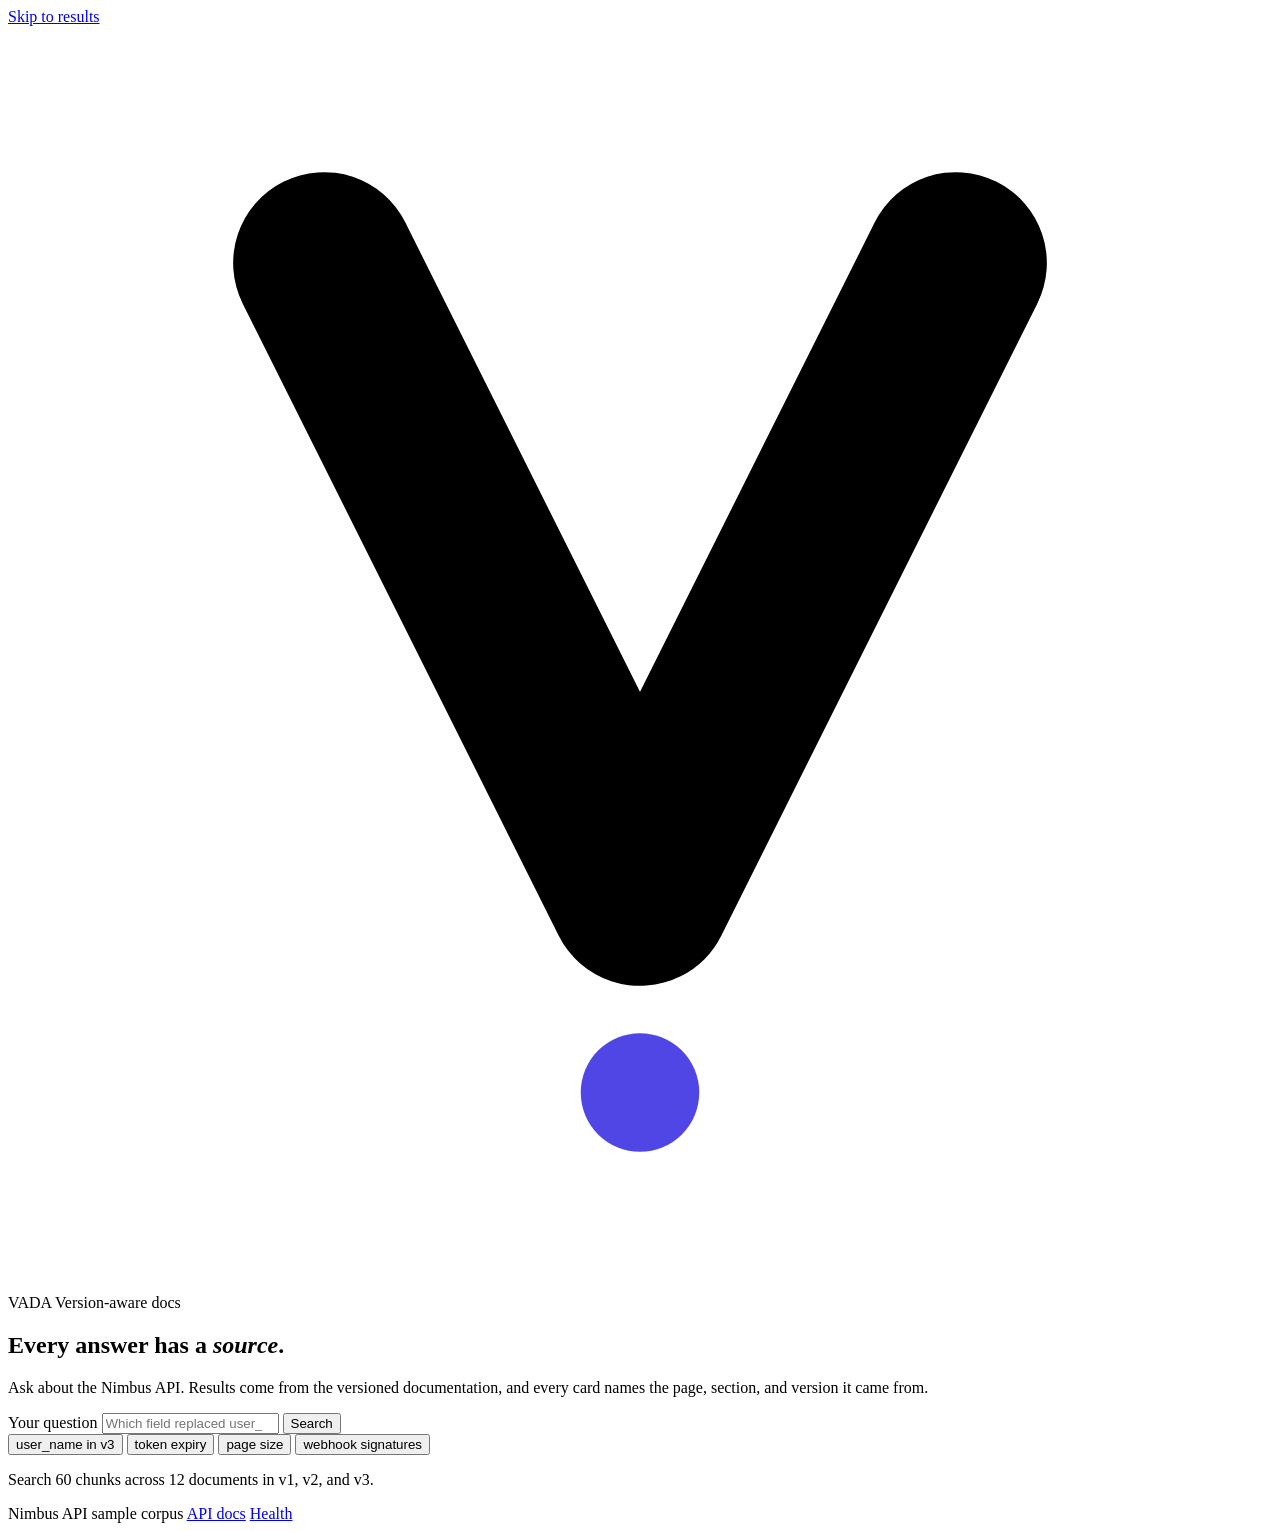
==== app/static/index.html @ cb74900a "feat: add search UI with source cards" ====
<!doctype html>
<html lang="en">
<head>
<meta charset="utf-8">
<meta name="viewport" content="width=device-width, initial-scale=1">
<title>VADA - Every answer has a source</title>
<meta name="description" content="Ask the Nimbus API documentation a question and see the exact versioned page behind every result.">
<link rel="icon" href="data:image/svg+xml,<svg xmlns='http://www.w3.org/2000/svg' viewBox='0 0 64 64'><path d='M16 12 32 44 48 12' fill='none' stroke='%23151518' stroke-width='9.2' stroke-linecap='round' stroke-linejoin='round'/><circle cx='32' cy='54' r='3' fill='%234F46E5'/></svg>">
<link rel="stylesheet" href="/app.css">
</head>
<body>
<a class="skip" href="#results">Skip to results</a>

<header class="masthead">
  <div class="brand">
    <svg class="brand__mark" viewBox="0 0 64 64" aria-hidden="true">
      <path d="M16 12 L32 44 L48 12" fill="none" stroke="currentColor" stroke-width="9.2" stroke-linecap="round" stroke-linejoin="round"/>
      <circle cx="32" cy="54" r="3" fill="#4F46E5"/>
    </svg>
    <span class="brand__name">VADA</span>
    <span class="brand__sub">Version-aware docs</span>
  </div>
  <span class="mode" id="mode" hidden></span>
</header>

<main class="wrap">
  <section class="hero">
    <h1>Every answer has a <em>source</em>.</h1>
    <p class="lede">
      Ask about the Nimbus API. Results come from the versioned documentation,
      and every card names the page, section, and version it came from.
    </p>

    <form id="search-form" class="search" role="search">
      <label class="sr-only" for="query">Your question</label>
      <input
        id="query"
        name="query"
        type="search"
        placeholder="Which field replaced user_name in v3?"
        autocomplete="off"
        spellcheck="false"
        required>
      <button type="submit" id="submit">Search</button>
    </form>

    <div class="chips" id="chips" aria-label="Example questions">
      <button type="button" class="chip" data-query="Which field replaced user_name in v3?">user_name in v3</button>
      <button type="button" class="chip" data-query="How long do access tokens last?">token expiry</button>
      <button type="button" class="chip" data-query="What is the biggest page size I can ask for?">page size</button>
      <button type="button" class="chip" data-query="How do I verify a webhook came from you?">webhook signatures</button>
    </div>
  </section>

  <section id="results" class="results" aria-live="polite" aria-busy="false">
    <p class="hint">
      Search 60 chunks across 12 documents in v1, v2, and v3.
    </p>
  </section>
</main>

<footer class="foot">
  <span>Nimbus API sample corpus</span>
  <a href="/docs">API docs</a>
  <a href="/health">Health</a>
</footer>

<script src="/app.js" defer></script>
</body>
</html>
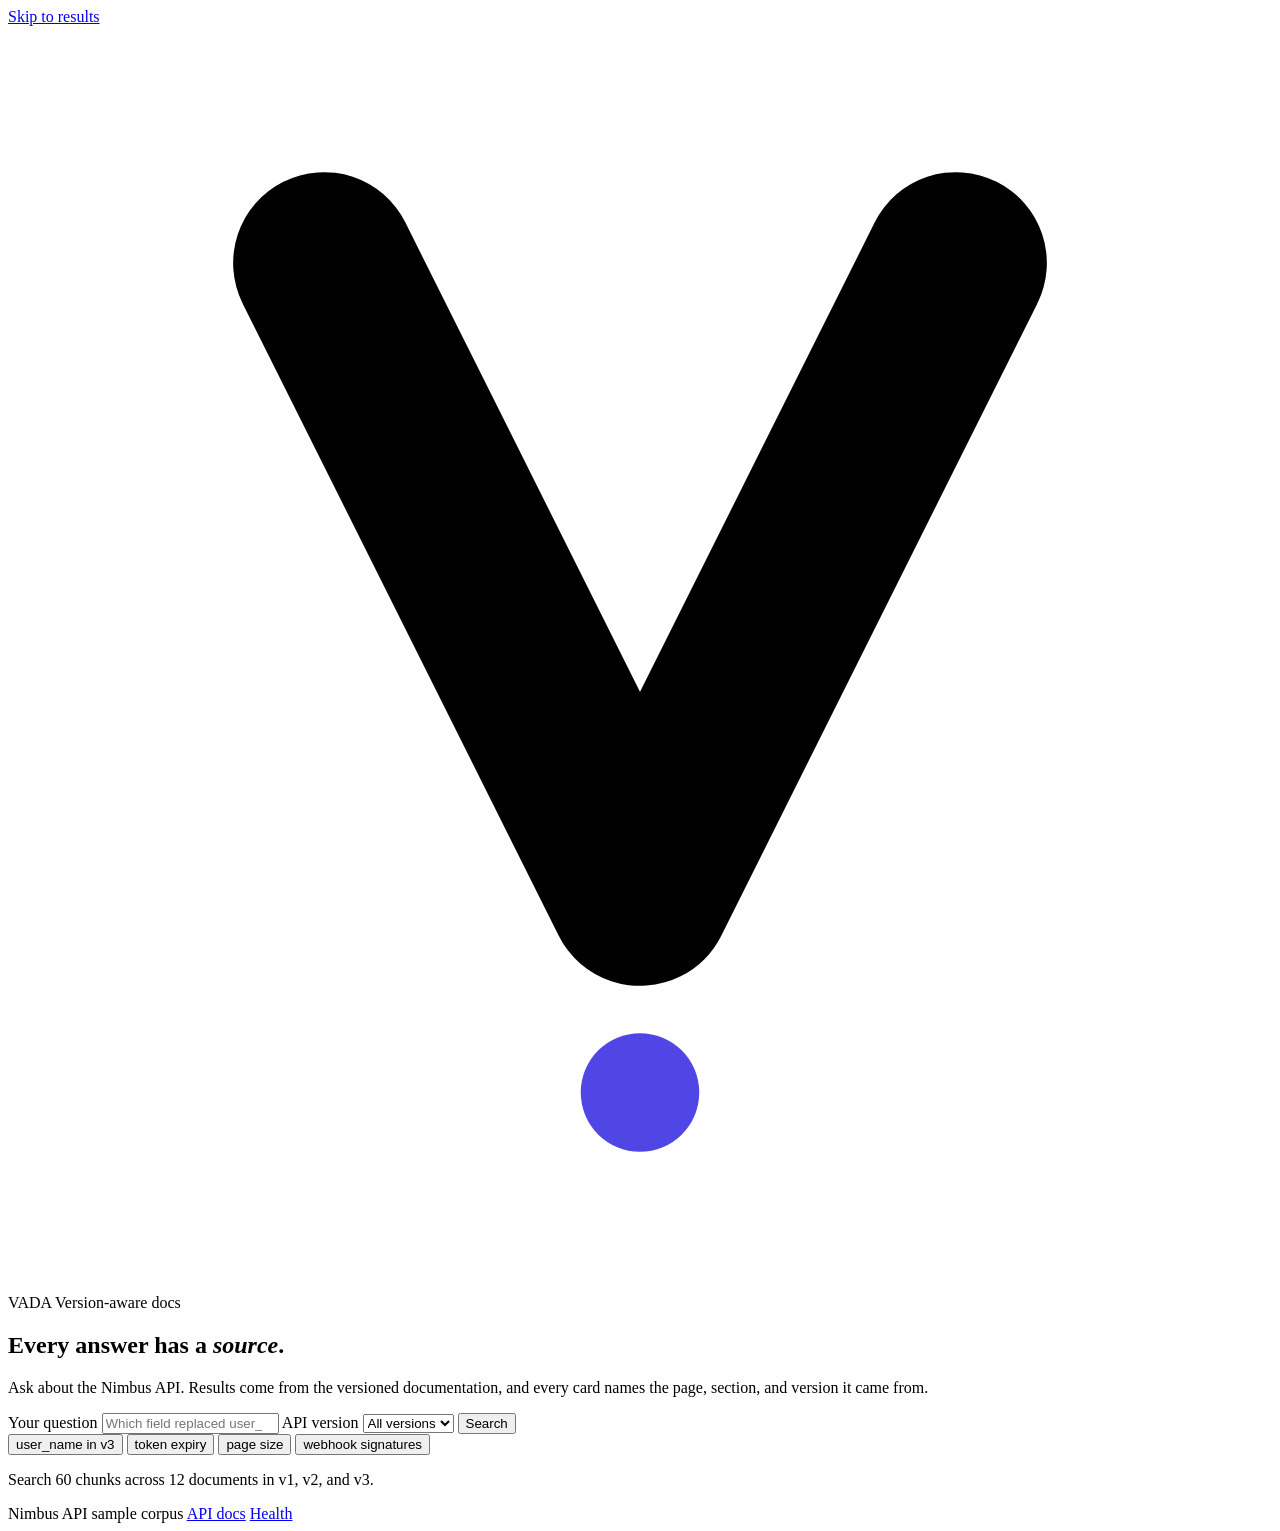
==== commit 2c6b4d36: "feat: add version filter to search and answers" ====
--- a/app/static/index.html
+++ b/app/static/index.html
@@ -41,6 +41,13 @@
         autocomplete="off"
         spellcheck="false"
         required>
+      <label class="sr-only" for="version">API version</label>
+      <select id="version" name="version">
+        <option value="">All versions</option>
+        <option value="v3">v3 (current)</option>
+        <option value="v2">v2</option>
+        <option value="v1">v1</option>
+      </select>
       <button type="submit" id="submit">Search</button>
     </form>
 
@@ -53,9 +60,11 @@
   </section>
 
   <section id="results" class="results" aria-live="polite" aria-busy="false">
-    <p class="hint">
+    <p class="hint" id="hint">
       Search 60 chunks across 12 documents in v1, v2, and v3.
     </p>
+    <div id="answer" class="answer" hidden></div>
+    <div id="cards" class="cards"></div>
   </section>
 </main>
 
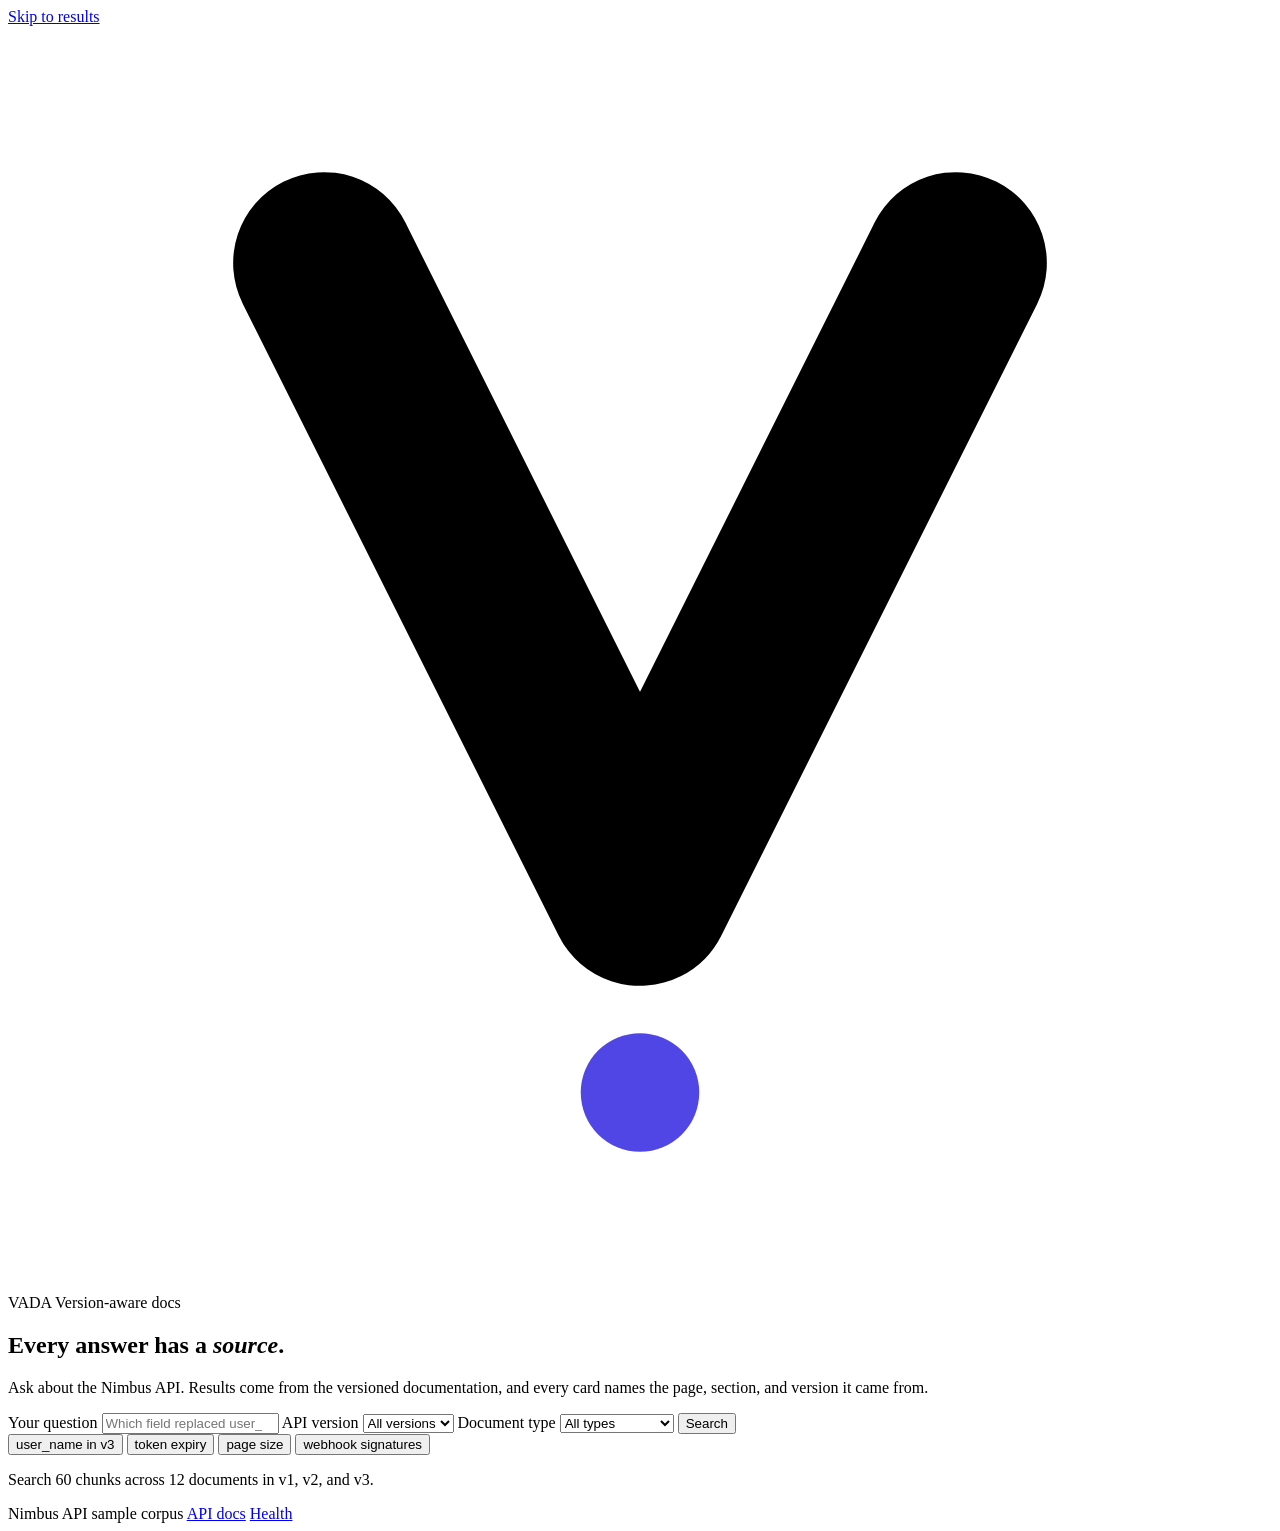
==== commit b83ecc38: "feat: add document-type filter" ====
--- a/app/static/index.html
+++ b/app/static/index.html
@@ -48,6 +48,13 @@
         <option value="v2">v2</option>
         <option value="v1">v1</option>
       </select>
+      <label class="sr-only" for="doc-type">Document type</label>
+      <select id="doc-type" name="doc_type">
+        <option value="">All types</option>
+        <option value="api-reference">API reference</option>
+        <option value="migration-guide">Migration guide</option>
+        <option value="changelog">Changelog</option>
+      </select>
       <button type="submit" id="submit">Search</button>
     </form>
 
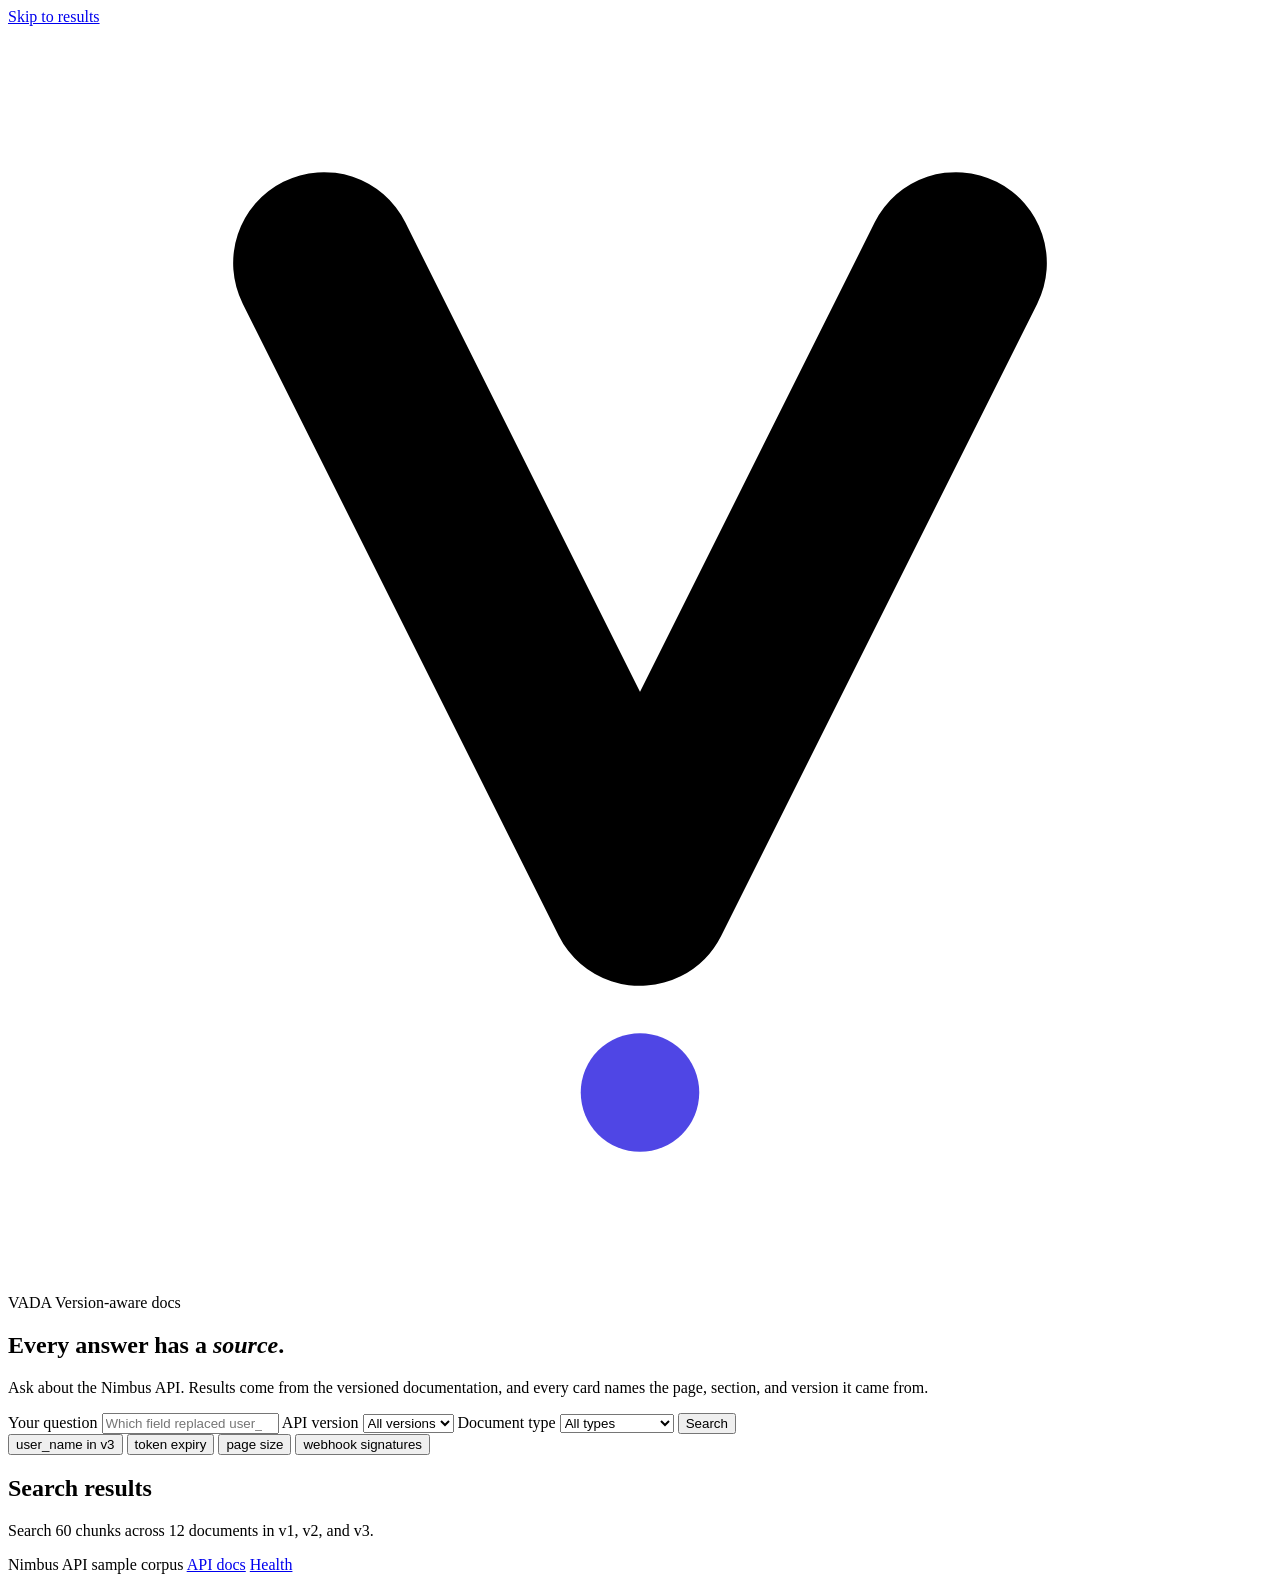
==== commit a2f94613: "feat: improve accessibility and add dark mode" ====
--- a/app/static/index.html
+++ b/app/static/index.html
@@ -3,6 +3,7 @@
 <head>
 <meta charset="utf-8">
 <meta name="viewport" content="width=device-width, initial-scale=1">
+<meta name="color-scheme" content="light dark">
 <title>VADA - Every answer has a source</title>
 <meta name="description" content="Ask the Nimbus API documentation a question and see the exact versioned page behind every result.">
 <link rel="icon" href="data:image/svg+xml,<svg xmlns='http://www.w3.org/2000/svg' viewBox='0 0 64 64'><path d='M16 12 32 44 48 12' fill='none' stroke='%23151518' stroke-width='9.2' stroke-linecap='round' stroke-linejoin='round'/><circle cx='32' cy='54' r='3' fill='%234F46E5'/></svg>">
@@ -58,7 +59,7 @@
       <button type="submit" id="submit">Search</button>
     </form>
 
-    <div class="chips" id="chips" aria-label="Example questions">
+    <div class="chips" id="chips" role="group" aria-label="Example questions">
       <button type="button" class="chip" data-query="Which field replaced user_name in v3?">user_name in v3</button>
       <button type="button" class="chip" data-query="How long do access tokens last?">token expiry</button>
       <button type="button" class="chip" data-query="What is the biggest page size I can ask for?">page size</button>
@@ -66,11 +67,17 @@
     </div>
   </section>
 
-  <section id="results" class="results" aria-live="polite" aria-busy="false">
-    <p class="hint" id="hint">
+  <section
+    id="results"
+    class="results"
+    tabindex="-1"
+    aria-labelledby="results-heading"
+    aria-busy="false">
+    <h2 class="sr-only" id="results-heading">Search results</h2>
+    <p class="hint" id="hint" role="status" aria-live="polite">
       Search 60 chunks across 12 documents in v1, v2, and v3.
     </p>
-    <div id="answer" class="answer" hidden></div>
+    <div id="answer" class="answer" tabindex="-1" hidden></div>
     <div id="cards" class="cards"></div>
   </section>
 </main>
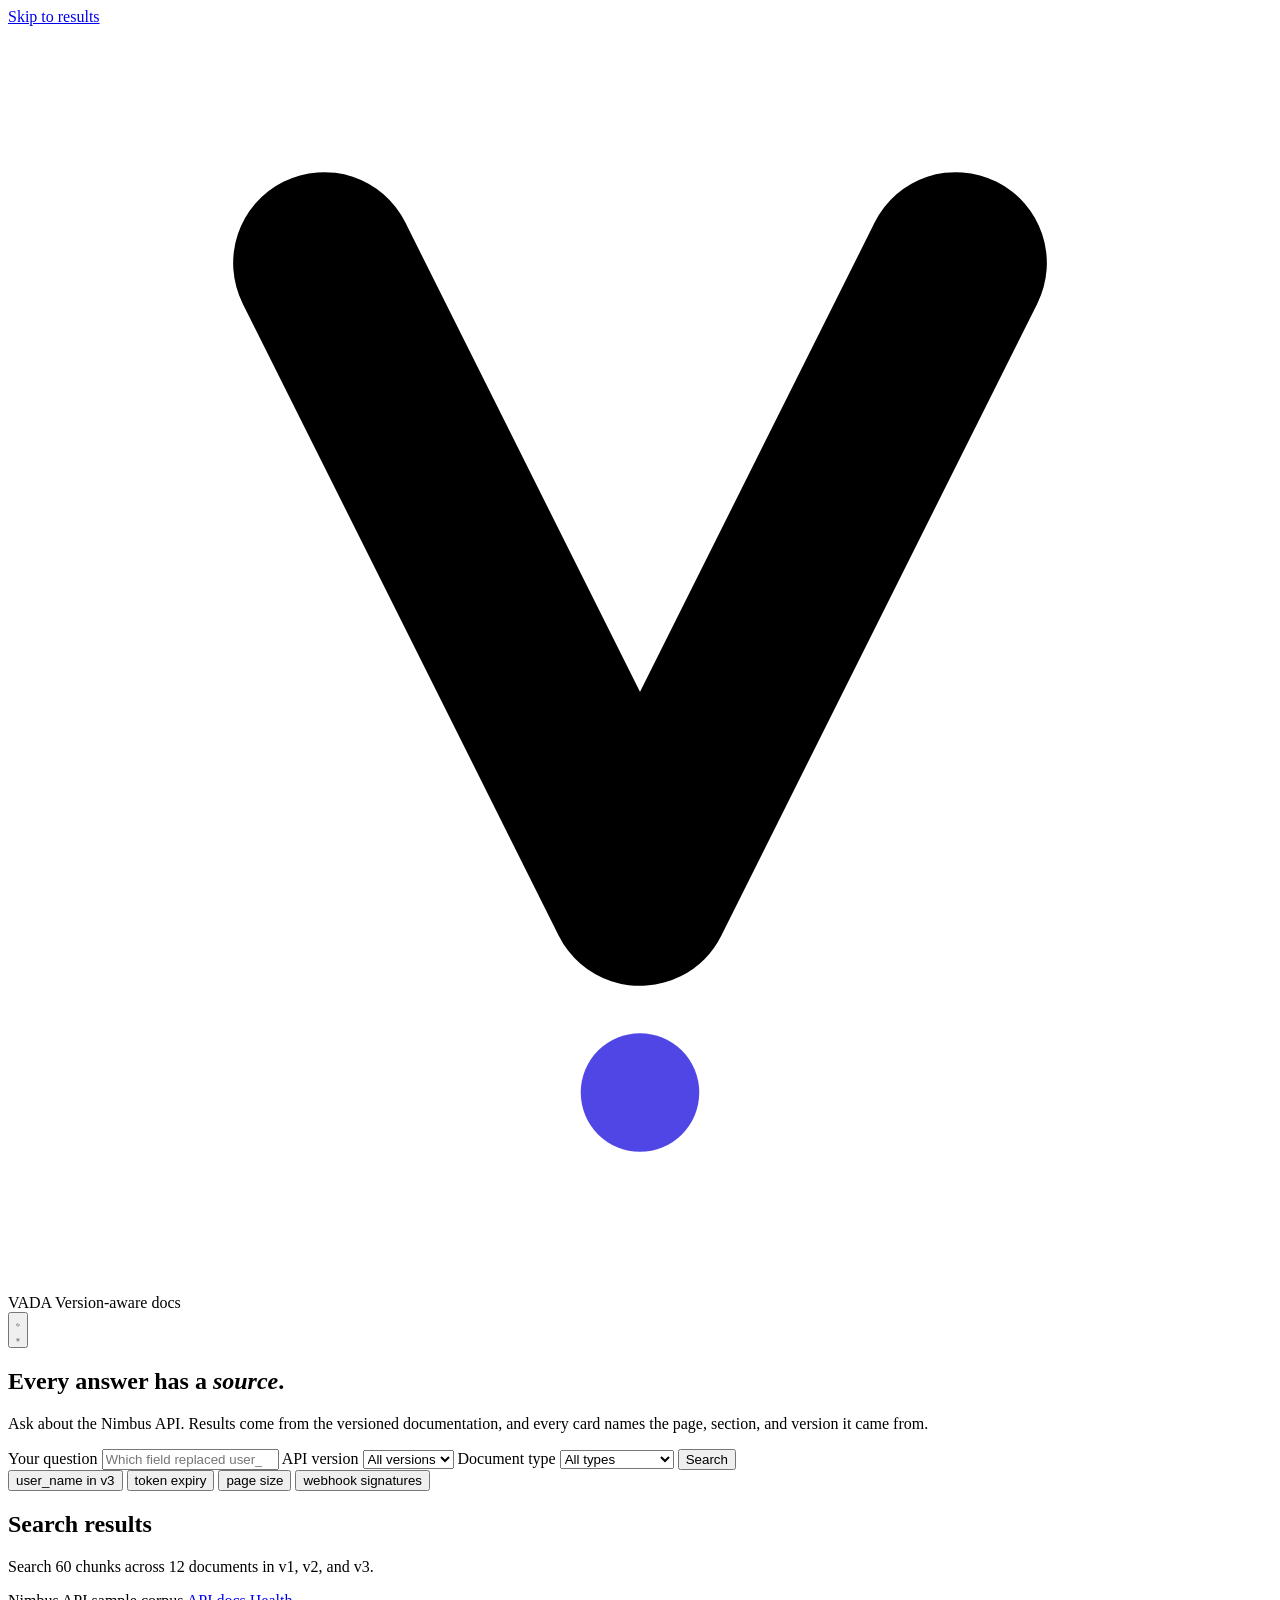
==== commit 8211c9d4: "fix: add a theme toggle and readable dark-mode dropdowns" ====
--- a/app/static/index.html
+++ b/app/static/index.html
@@ -7,6 +7,17 @@
 <title>VADA - Every answer has a source</title>
 <meta name="description" content="Ask the Nimbus API documentation a question and see the exact versioned page behind every result.">
 <link rel="icon" href="data:image/svg+xml,<svg xmlns='http://www.w3.org/2000/svg' viewBox='0 0 64 64'><path d='M16 12 32 44 48 12' fill='none' stroke='%23151518' stroke-width='9.2' stroke-linecap='round' stroke-linejoin='round'/><circle cx='32' cy='54' r='3' fill='%234F46E5'/></svg>">
+<script>
+  /* Resolve the theme before first paint so the page never flashes. The
+     toggle stores an explicit choice; without one the system decides. */
+  (function () {
+    var stored = null;
+    try { stored = window.localStorage.getItem("vada-theme"); } catch (error) { stored = null; }
+    var dark = stored === "dark" || (stored !== "light" &&
+      window.matchMedia("(prefers-color-scheme: dark)").matches);
+    document.documentElement.setAttribute("data-theme", dark ? "dark" : "light");
+  })();
+</script>
 <link rel="stylesheet" href="/app.css">
 </head>
 <body>
@@ -21,7 +32,24 @@
     <span class="brand__name">VADA</span>
     <span class="brand__sub">Version-aware docs</span>
   </div>
-  <span class="mode" id="mode" hidden></span>
+  <div class="masthead__actions">
+    <span class="mode" id="mode" hidden></span>
+    <button
+      type="button"
+      class="theme-toggle"
+      id="theme-toggle"
+      aria-pressed="false"
+      aria-label="Switch to dark theme"
+      title="Switch to dark theme">
+      <svg class="theme-toggle__icon theme-toggle__icon--moon" viewBox="0 0 24 24" fill="none" stroke="currentColor" stroke-width="1.9" stroke-linecap="round" stroke-linejoin="round" aria-hidden="true" focusable="false">
+        <path d="M21 12.79A9 9 0 1 1 11.21 3 7 7 0 0 0 21 12.79Z"/>
+      </svg>
+      <svg class="theme-toggle__icon theme-toggle__icon--sun" viewBox="0 0 24 24" fill="none" stroke="currentColor" stroke-width="1.9" stroke-linecap="round" stroke-linejoin="round" aria-hidden="true" focusable="false">
+        <circle cx="12" cy="12" r="4"/>
+        <path d="M12 2v2M12 20v2M4.9 4.9l1.4 1.4M17.7 17.7l1.4 1.4M2 12h2M20 12h2M4.9 19.1l1.4-1.4M17.7 6.3l1.4-1.4"/>
+      </svg>
+    </button>
+  </div>
 </header>
 
 <main class="wrap">
